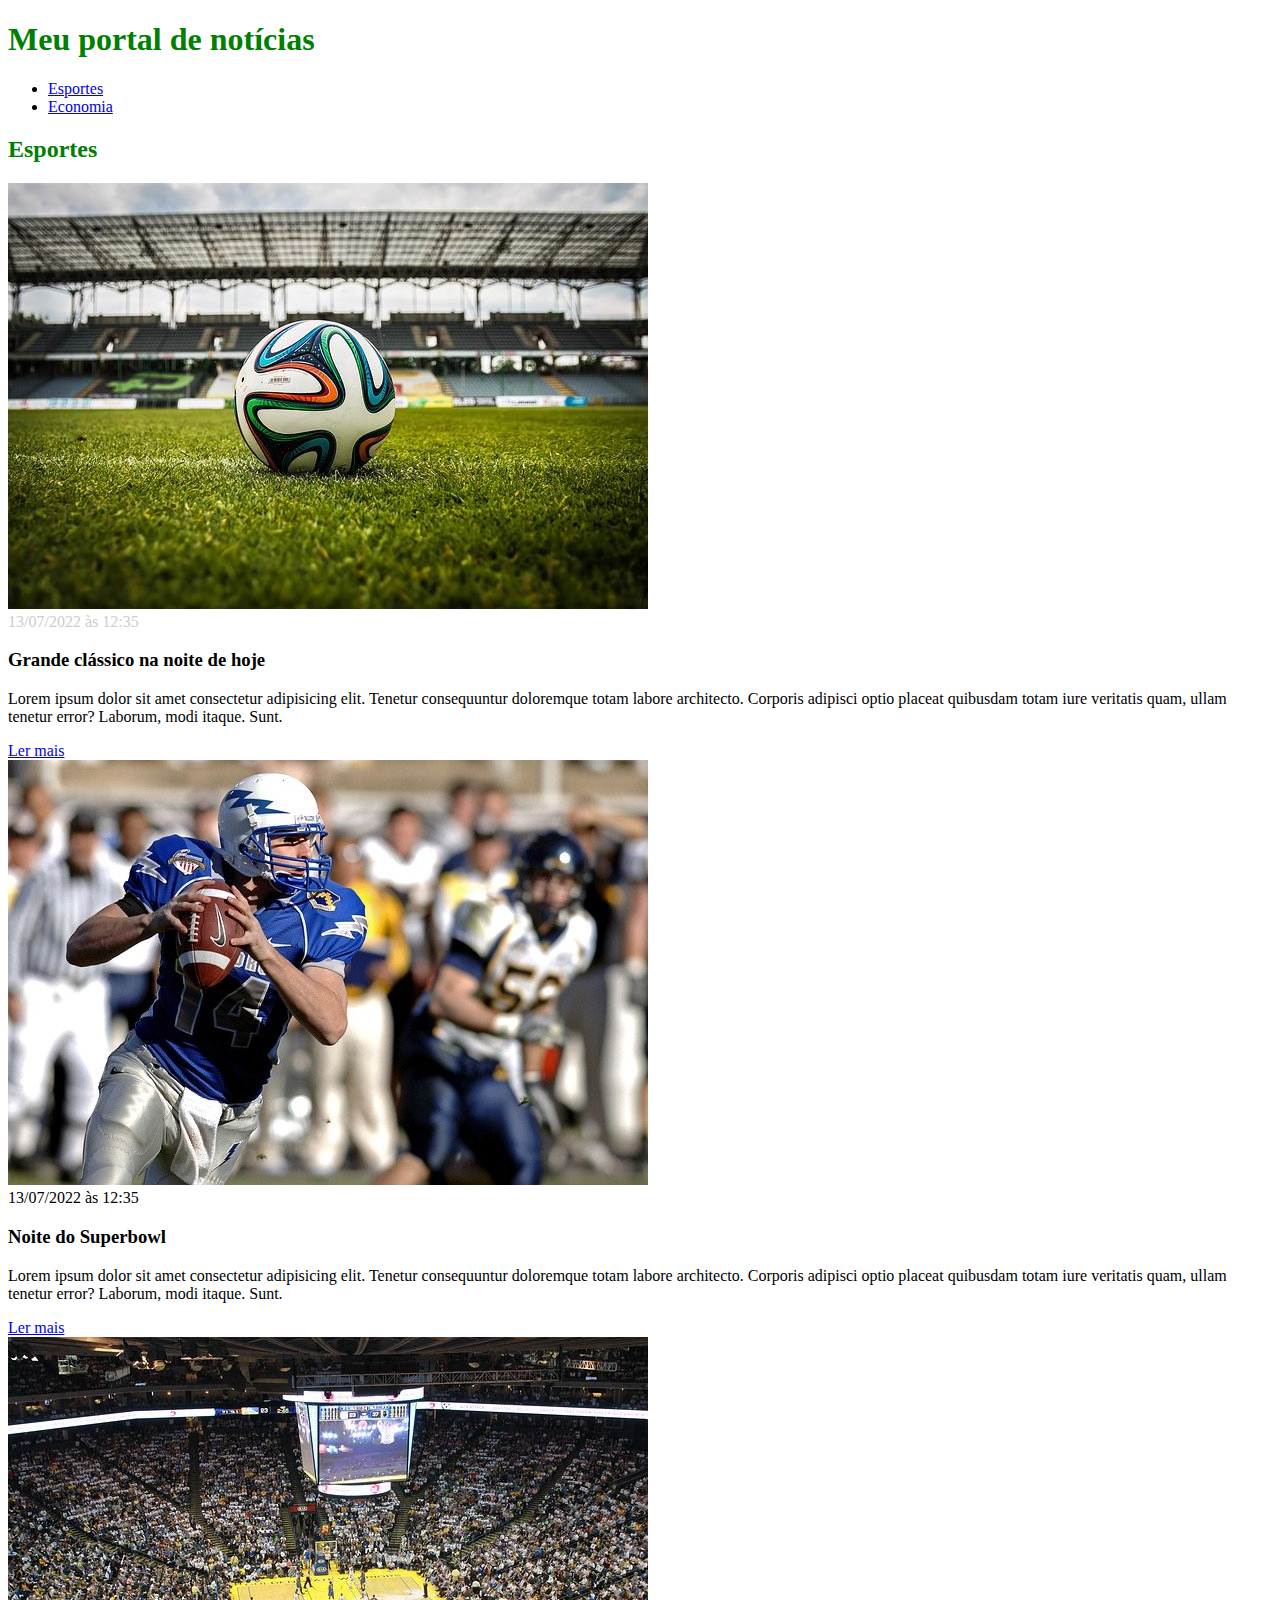
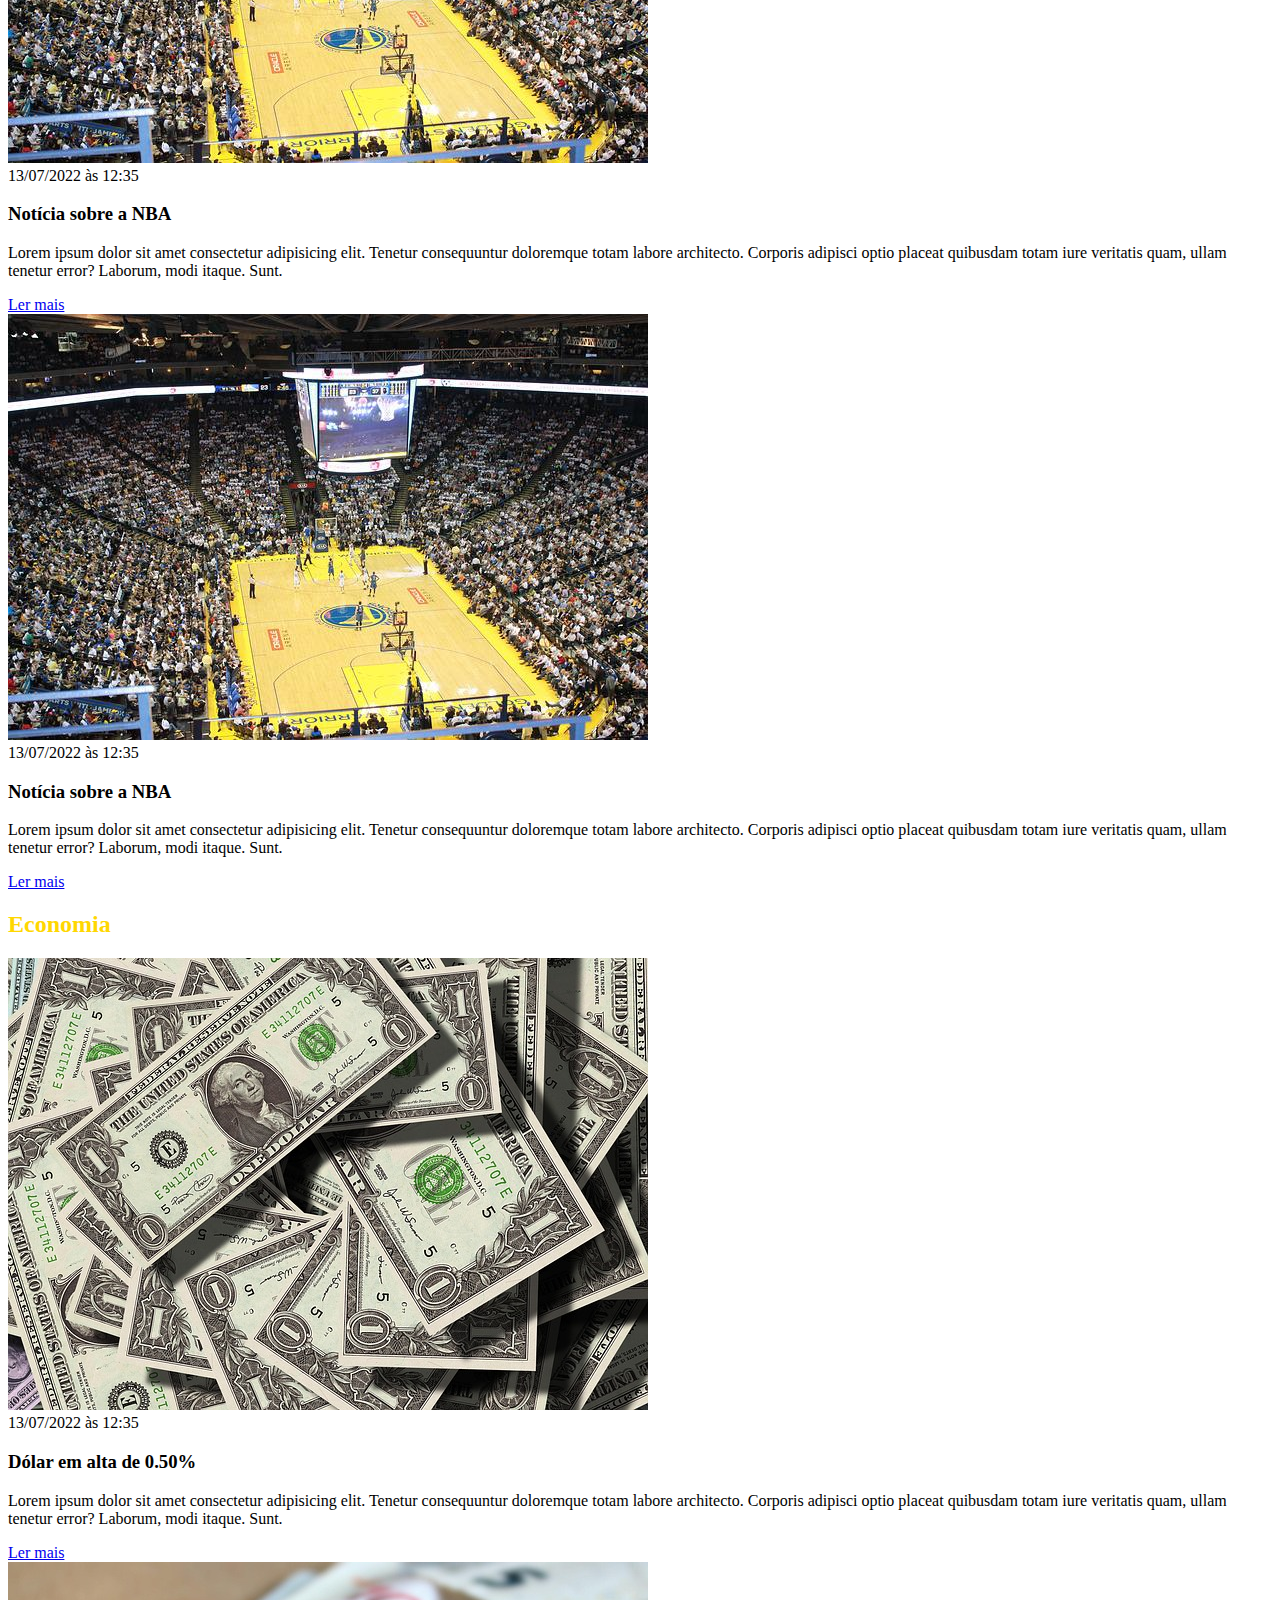
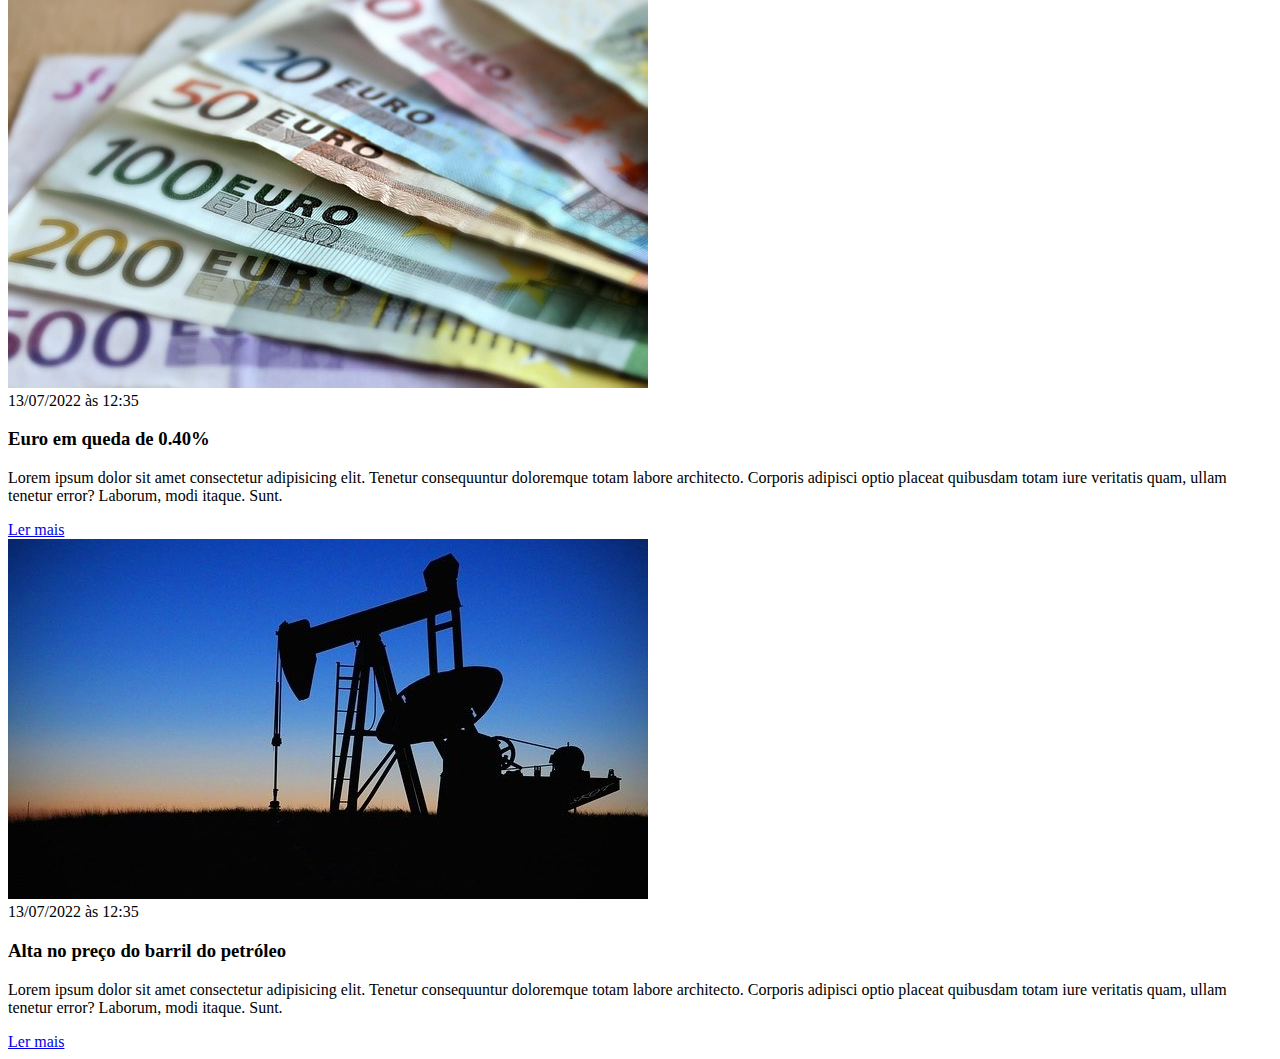
==== CSS/index.html @ 50bb845b "box model" ====
<!DOCTYPE html>
<html lang="pt-BR">
<head>
    <meta charset="UTF-8">
    <meta http-equiv="X-UA-Compatible" content="IE=edge">
    <meta name="viewport" content="width=device-width, initial-scale=1.0">
    <title>Meu portal de notícias</title>
    <link rel="stylesheet" href="./main.css" />
</head>
<body>
    <header>
        <h1>Meu portal de notícias</h1>
        <nav>
            <ul>
                <li>
                    <a href="#sports" title="Ir para a seção de esportes">Esportes</a>
                </li>
                <li>
                    <a href="#economy" title="Ir para a seção de notícias">Economia</a>
                </li>
            </ul>
        </nav>
    </header>
    <section id="sports">
        <h2>Esportes</h2>
        <article>
            <img src="./imagens/futebol.jpg" alt="Bola de futebol no gramado" />
            <header>
                <time class="creation-date">13/07/2022 às 12:35</time>
            </header>
            <h3>Grande clássico na noite de hoje</h3>
            <p>
                Lorem ipsum dolor sit amet consectetur adipisicing elit. Tenetur consequuntur doloremque totam labore architecto. Corporis adipisci optio placeat quibusdam totam iure veritatis quam, ullam tenetur error? Laborum, modi itaque. Sunt.
            </p>
            <a href="#" title="Leia a notícia completa">Ler mais</a>
        </article>
        <article>
            <img src="./imagens/futebol-americano.jpg" alt="Jogador de futebol americano correndo com a bola na mão" />
            <header>
                <time>13/07/2022 às 12:35</time>
            </header>
            <h3>Noite do Superbowl</h3>
            <p>
                Lorem ipsum dolor sit amet consectetur adipisicing elit. Tenetur consequuntur doloremque totam labore architecto. Corporis adipisci optio placeat quibusdam totam iure veritatis quam, ullam tenetur error? Laborum, modi itaque. Sunt.
            </p>
            <a href="#" title="Leia a notícia completa">Ler mais</a>
        </article>
        <article>
            <img src="./imagens/basquete.jpg" title="Vista aérea de uma quadra de basquete" />
            <header>
                <time>13/07/2022 às 12:35</time>
            </header>
            <h3>Notícia sobre a NBA</h3>
            <p>
                Lorem ipsum dolor sit amet consectetur adipisicing elit. Tenetur consequuntur doloremque totam labore architecto. Corporis adipisci optio placeat quibusdam totam iure veritatis quam, ullam tenetur error? Laborum, modi itaque. Sunt.
            </p>
            <a href="#" title="Leia a notícia completa">Ler mais</a>
        </article>
        <article>
            <img src="./imagens/basquete.jpg" title="Vista aérea de uma quadra de basquete" />
            <header>
                <time>13/07/2022 às 12:35</time>
            </header>
            <h3>Notícia sobre a NBA</h3>
            <p>
                Lorem ipsum dolor sit amet consectetur adipisicing elit. Tenetur consequuntur doloremque totam labore architecto. Corporis adipisci optio placeat quibusdam totam iure veritatis quam, ullam tenetur error? Laborum, modi itaque. Sunt.
            </p>
            <a href="#" title="Leia a notícia completa">Ler mais</a>
        </article>
    </section>
    <section id="economy">
        <h2>Economia</h2>
        <article>
            <img src="./imagens/dolares.jpg" alt="Muitos dólares" />
            <header>
                <time>13/07/2022 às 12:35</time>
            </header>
            <h3>Dólar em alta de 0.50%</h3>
            <p>
                Lorem ipsum dolor sit amet consectetur adipisicing elit. Tenetur consequuntur doloremque totam labore architecto. Corporis adipisci optio placeat quibusdam totam iure veritatis quam, ullam tenetur error? Laborum, modi itaque. Sunt.
            </p>
            <a href="#" title="Leia a notícia completa">Ler mais</a>
        </article>
        <article>
            <img src="./imagens/euro.jpg" alt="Várias notas de euro" />
            <header>
                <time>13/07/2022 às 12:35</time>
            </header>
            <h3>Euro em queda de 0.40%</h3>
            <p>
                Lorem ipsum dolor sit amet consectetur adipisicing elit. Tenetur consequuntur doloremque totam labore architecto. Corporis adipisci optio placeat quibusdam totam iure veritatis quam, ullam tenetur error? Laborum, modi itaque. Sunt.
            </p>
            <a href="#" title="Leia a notícia completa">Ler mais</a>
        </article>
        <article>
            <img src="./imagens/petroleo.jpg" alt="Extração de petróleo" />
            <header>
                <time>13/07/2022 às 12:35</time>
            </header>
            <h3>Alta no preço do barril do petróleo</h3>
            <p>
                Lorem ipsum dolor sit amet consectetur adipisicing elit. Tenetur consequuntur doloremque totam labore architecto. Corporis adipisci optio placeat quibusdam totam iure veritatis quam, ullam tenetur error? Laborum, modi itaque. Sunt.
            </p>
            <a href="#" title="Leia a notícia completa">Ler mais</a>
        </article>
    </section>
</body>
</html>
---- CSS/main.css ----
h1 {
    color: green;
}

h2 {
    color: green;
}

#economy h2{
    color: gold;
}

.creation-date {
    color: #ccc;
}
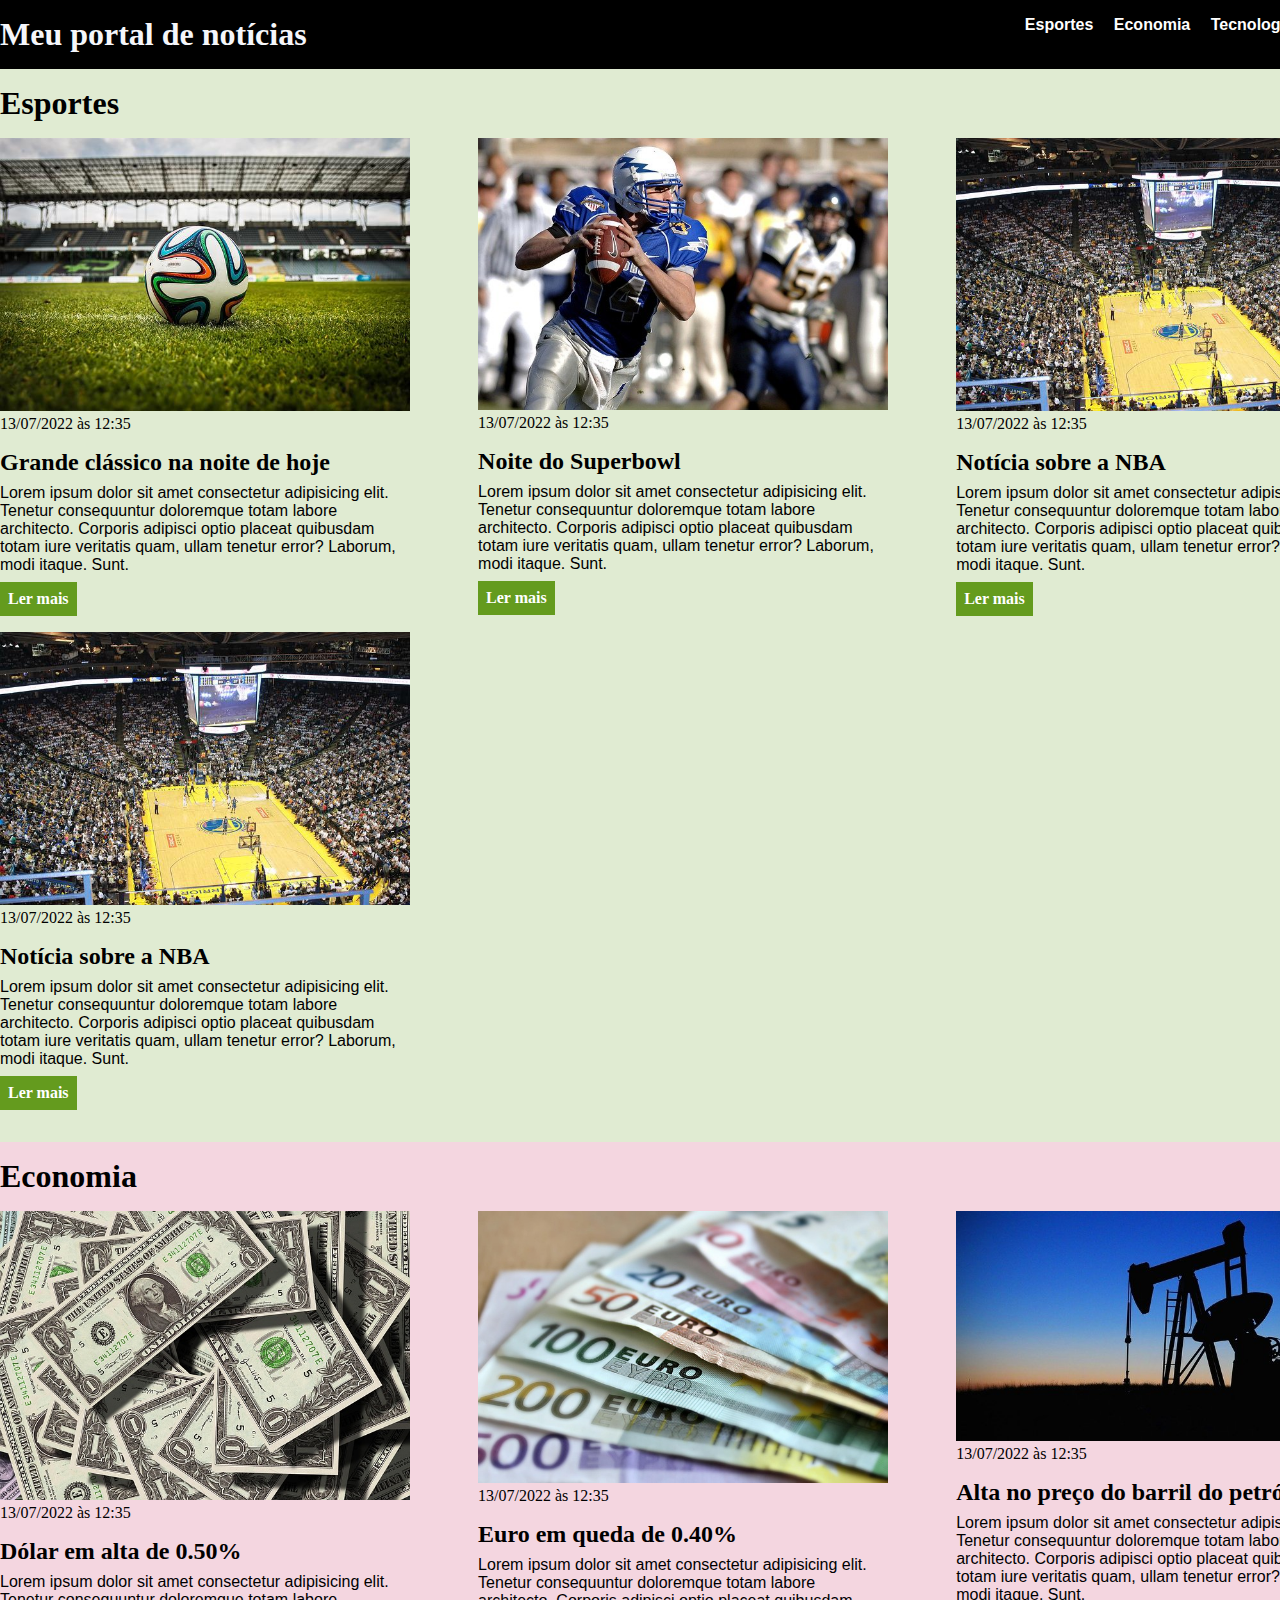
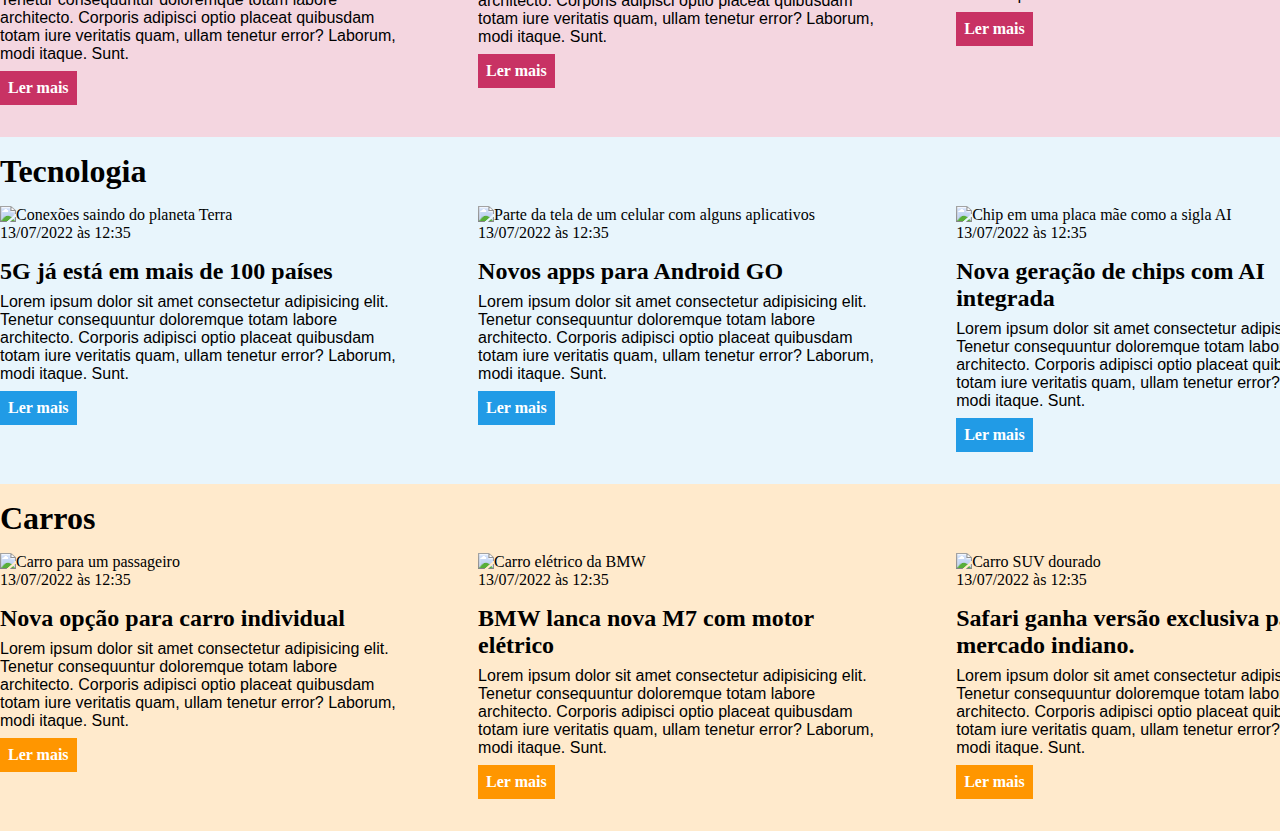
==== commit b804fc32: "Exercicio com 2 novas seções, Tecnologia e Carros" ====
--- a/CSS/index.html
+++ b/CSS/index.html
@@ -9,6 +9,7 @@
 </head>
 <body>
     <header>
+        <div class="container">
         <h1>Meu portal de notícias</h1>
         <nav>
             <ul>
@@ -18,91 +19,195 @@
                 <li>
                     <a href="#economy" title="Ir para a seção de notícias">Economia</a>
                 </li>
+                <li>
+                    <a href="#tech" title="Ir para a seção de tecnologia">Tecnologia</a>
+                </li>
+                <li>
+                    <a href="#cars" title="Ir para a seção de carros">Carros</a>
+                </li>
             </ul>
         </nav>
+       </div>
     </header>
+
+    <!--Sessão de Esportes-->
     <section id="sports">
+        <div class="container">
         <h2>Esportes</h2>
+        <div class="articles">
+            <article>
+                <img src="./imagens/futebol.jpg" alt="Bola de futebol no gramado" />
+                <header>
+                    <time class="creation-date">13/07/2022 às 12:35</time>
+                </header>
+                <h3>Grande clássico na noite de hoje</h3>
+                <p>
+                    Lorem ipsum dolor sit amet consectetur adipisicing elit. Tenetur consequuntur doloremque totam labore architecto. Corporis adipisci optio placeat quibusdam totam iure veritatis quam, ullam tenetur error? Laborum, modi itaque. Sunt.
+                </p>
+                <a href="#" title="Leia a notícia completa">Ler mais</a>
+            </article>
+            <article>
+                <img src="./imagens/futebol-americano.jpg" alt="Jogador de futebol americano correndo com a bola na mão" />
+                <header>
+                    <time>13/07/2022 às 12:35</time>
+                </header>
+                <h3>Noite do Superbowl</h3>
+                <p>
+                    Lorem ipsum dolor sit amet consectetur adipisicing elit. Tenetur consequuntur doloremque totam labore architecto. Corporis adipisci optio placeat quibusdam totam iure veritatis quam, ullam tenetur error? Laborum, modi itaque. Sunt.
+                </p>
+                <a href="#" title="Leia a notícia completa">Ler mais</a>
+            </article>
+            <article>
+                <img src="./imagens/basquete.jpg" title="Vista aérea de uma quadra de basquete" />
+                <header>
+                    <time>13/07/2022 às 12:35</time>
+                </header>
+                <h3>Notícia sobre a NBA</h3>
+                <p>
+                    Lorem ipsum dolor sit amet consectetur adipisicing elit. Tenetur consequuntur doloremque totam labore architecto. Corporis adipisci optio placeat quibusdam totam iure veritatis quam, ullam tenetur error? Laborum, modi itaque. Sunt.
+                </p>
+                <a href="#" title="Leia a notícia completa">Ler mais</a>
+            </article>
+            <article>
+                <img src="./imagens/basquete.jpg" title="Vista aérea de uma quadra de basquete" />
+                <header>
+                    <time>13/07/2022 às 12:35</time>
+                </header>
+                <h3>Notícia sobre a NBA</h3>
+                <p>
+                    Lorem ipsum dolor sit amet consectetur adipisicing elit. Tenetur consequuntur doloremque totam labore architecto. Corporis adipisci optio placeat quibusdam totam iure veritatis quam, ullam tenetur error? Laborum, modi itaque. Sunt.
+                </p>
+                <a href="#" title="Leia a notícia completa">Ler mais</a>
+            </article>
+        </div>
+       </div>
+    </section>
+
+              <!--Sessão de Economia-->
+            </section>
+            <section id="economy">
+            <div class="container">
+                <h2>Economia</h2>
+         <div class="articles"> 
+            <article>
+                <img src="./imagens/dolares.jpg" alt="Muitos dólares" />
+                <header>
+                    <time>13/07/2022 às 12:35</time>
+                </header>
+                <h3>Dólar em alta de 0.50%</h3>
+                <p>
+                    Lorem ipsum dolor sit amet consectetur adipisicing elit. Tenetur consequuntur doloremque totam labore architecto. Corporis adipisci optio placeat quibusdam totam iure veritatis quam, ullam tenetur error? Laborum, modi itaque. Sunt.
+                </p>
+                <a href="#" title="Leia a notícia completa">Ler mais</a>
+            </article>
+            <article>
+                <img src="./imagens/euro.jpg" alt="Várias notas de euro" />
+                <header>
+                    <time>13/07/2022 às 12:35</time>
+                </header>
+                <h3>Euro em queda de 0.40%</h3>
+                <p>
+                    Lorem ipsum dolor sit amet consectetur adipisicing elit. Tenetur consequuntur doloremque totam labore architecto. Corporis adipisci optio placeat quibusdam totam iure veritatis quam, ullam tenetur error? Laborum, modi itaque. Sunt.
+                </p>
+                <a href="#" title="Leia a notícia completa">Ler mais</a>
+            </article>
+            <article>
+                <img src="./imagens/petroleo.jpg" alt="Extração de petróleo" />
+                <header>
+                    <time>13/07/2022 às 12:35</time>
+                </header>
+                <h3>Alta no preço do barril do petróleo</h3>
+                <p>
+                    Lorem ipsum dolor sit amet consectetur adipisicing elit. Tenetur consequuntur doloremque totam labore architecto. Corporis adipisci optio placeat quibusdam totam iure veritatis quam, ullam tenetur error? Laborum, modi itaque. Sunt.
+                </p>
+                <a href="#" title="Leia a notícia completa">Ler mais</a>
+            </article>
+            </div>
+            </div>
+            </section>
+
+<!--Sessão de Tecnologia-->
+       <section id="tech">
+        <div class="container">
+            <h2>Tecnologia</h2>
+     <div class="articles"> 
         <article>
-            <img src="./imagens/futebol.jpg" alt="Bola de futebol no gramado" />
+            <img src="./imagens/redes-5g.png" alt="Conexões saindo do planeta Terra" />
             <header>
-                <time class="creation-date">13/07/2022 às 12:35</time>
+                <time>13/07/2022 às 12:35</time>
             </header>
-            <h3>Grande clássico na noite de hoje</h3>
+            <h3>5G já está em mais de 100 países</h3>
             <p>
                 Lorem ipsum dolor sit amet consectetur adipisicing elit. Tenetur consequuntur doloremque totam labore architecto. Corporis adipisci optio placeat quibusdam totam iure veritatis quam, ullam tenetur error? Laborum, modi itaque. Sunt.
             </p>
             <a href="#" title="Leia a notícia completa">Ler mais</a>
         </article>
         <article>
-            <img src="./imagens/futebol-americano.jpg" alt="Jogador de futebol americano correndo com a bola na mão" />
+            <img src="./imagens/bigtechs.jpg" alt="Parte da tela de um celular com alguns aplicativos" />
             <header>
                 <time>13/07/2022 às 12:35</time>
             </header>
-            <h3>Noite do Superbowl</h3>
+            <h3>Novos apps para Android GO</h3>
             <p>
                 Lorem ipsum dolor sit amet consectetur adipisicing elit. Tenetur consequuntur doloremque totam labore architecto. Corporis adipisci optio placeat quibusdam totam iure veritatis quam, ullam tenetur error? Laborum, modi itaque. Sunt.
             </p>
             <a href="#" title="Leia a notícia completa">Ler mais</a>
         </article>
         <article>
-            <img src="./imagens/basquete.jpg" title="Vista aérea de uma quadra de basquete" />
+            <img src="./imagens/inteligengia-artificial.jpg" alt="Chip em uma placa mãe como a sigla AI" />
             <header>
                 <time>13/07/2022 às 12:35</time>
             </header>
-            <h3>Notícia sobre a NBA</h3>
+            <h3>Nova geração de chips com AI integrada</h3>
             <p>
                 Lorem ipsum dolor sit amet consectetur adipisicing elit. Tenetur consequuntur doloremque totam labore architecto. Corporis adipisci optio placeat quibusdam totam iure veritatis quam, ullam tenetur error? Laborum, modi itaque. Sunt.
             </p>
             <a href="#" title="Leia a notícia completa">Ler mais</a>
         </article>
-        <article>
-            <img src="./imagens/basquete.jpg" title="Vista aérea de uma quadra de basquete" />
-            <header>
-                <time>13/07/2022 às 12:35</time>
-            </header>
-            <h3>Notícia sobre a NBA</h3>
-            <p>
-                Lorem ipsum dolor sit amet consectetur adipisicing elit. Tenetur consequuntur doloremque totam labore architecto. Corporis adipisci optio placeat quibusdam totam iure veritatis quam, ullam tenetur error? Laborum, modi itaque. Sunt.
-            </p>
-            <a href="#" title="Leia a notícia completa">Ler mais</a>
-        </article>
-    </section>
-    <section id="economy">
-        <h2>Economia</h2>
-        <article>
-            <img src="./imagens/dolares.jpg" alt="Muitos dólares" />
-            <header>
-                <time>13/07/2022 às 12:35</time>
-            </header>
-            <h3>Dólar em alta de 0.50%</h3>
-            <p>
-                Lorem ipsum dolor sit amet consectetur adipisicing elit. Tenetur consequuntur doloremque totam labore architecto. Corporis adipisci optio placeat quibusdam totam iure veritatis quam, ullam tenetur error? Laborum, modi itaque. Sunt.
-            </p>
-            <a href="#" title="Leia a notícia completa">Ler mais</a>
-        </article>
-        <article>
-            <img src="./imagens/euro.jpg" alt="Várias notas de euro" />
-            <header>
-                <time>13/07/2022 às 12:35</time>
-            </header>
-            <h3>Euro em queda de 0.40%</h3>
-            <p>
-                Lorem ipsum dolor sit amet consectetur adipisicing elit. Tenetur consequuntur doloremque totam labore architecto. Corporis adipisci optio placeat quibusdam totam iure veritatis quam, ullam tenetur error? Laborum, modi itaque. Sunt.
-            </p>
-            <a href="#" title="Leia a notícia completa">Ler mais</a>
-        </article>
-        <article>
-            <img src="./imagens/petroleo.jpg" alt="Extração de petróleo" />
-            <header>
-                <time>13/07/2022 às 12:35</time>
-            </header>
-            <h3>Alta no preço do barril do petróleo</h3>
-            <p>
-                Lorem ipsum dolor sit amet consectetur adipisicing elit. Tenetur consequuntur doloremque totam labore architecto. Corporis adipisci optio placeat quibusdam totam iure veritatis quam, ullam tenetur error? Laborum, modi itaque. Sunt.
-            </p>
-            <a href="#" title="Leia a notícia completa">Ler mais</a>
-        </article>
+        </div>
+        </div>
+        </section>
+
+<!--Sessão de Carros-->
+    <section id="cars">
+    <div class="container">
+        <h2>Carros</h2>
+ <div class="articles"> 
+    <article>
+        <img src="./imagens/carro-individual.jpg" alt="Carro para um passageiro" />
+        <header>
+            <time>13/07/2022 às 12:35</time>
+        </header>
+        <h3>Nova opção para carro individual</h3>
+        <p>
+            Lorem ipsum dolor sit amet consectetur adipisicing elit. Tenetur consequuntur doloremque totam labore architecto. Corporis adipisci optio placeat quibusdam totam iure veritatis quam, ullam tenetur error? Laborum, modi itaque. Sunt.
+        </p>
+        <a href="#" title="Leia a notícia completa">Ler mais</a>
+    </article>
+    <article>
+        <img src="./imagens/carro-eletrico.jpg" alt="Carro elétrico da BMW" />
+        <header>
+            <time>13/07/2022 às 12:35</time>
+        </header>
+        <h3>BMW lanca nova M7 com motor elétrico</h3>
+        <p>
+            Lorem ipsum dolor sit amet consectetur adipisicing elit. Tenetur consequuntur doloremque totam labore architecto. Corporis adipisci optio placeat quibusdam totam iure veritatis quam, ullam tenetur error? Laborum, modi itaque. Sunt.
+        </p>
+        <a href="#" title="Leia a notícia completa">Ler mais</a>
+    </article>
+    <article>
+        <img src="./imagens/suv-india.jpg" alt="Carro SUV dourado" />
+        <header>
+            <time>13/07/2022 às 12:35</time>
+        </header>
+        <h3>Safari ganha versão exclusiva para o mercado indiano.</h3>
+        <p>
+            Lorem ipsum dolor sit amet consectetur adipisicing elit. Tenetur consequuntur doloremque totam labore architecto. Corporis adipisci optio placeat quibusdam totam iure veritatis quam, ullam tenetur error? Laborum, modi itaque. Sunt.
+        </p>
+        <a href="#" title="Leia a notícia completa">Ler mais</a>
+    </article>
+    </div>
+    </div>
     </section>
 </body>
 </html>--- a/CSS/main.css
+++ b/CSS/main.css
@@ -1,15 +1,126 @@
-h1 {
-    color: green;
+* {
+    box-sizing: border-box;
+    margin: 0;
+    padding: 0;
 }
 
-h2 {
-    color: green;
+body > header {
+    background-color: black;
+    padding: 16px 0;
+    color: #f5f6fa;
 }
 
-#economy h2{
-    color: gold;
+header .container {
+    display: flex;
+    justify-content: space-between;
+    font-family: 'Times New Roman', Times, serif;
 }
 
-.creation-date {
-    color: #ccc;
+header li{
+    display: inline;
+    font-family: Arial, Helvetica, sans-serif;
+    font-weight: bold;
+    margin-left: 16px;
 }
+
+header li a {
+    color: #FFF;
+    text-decoration: none;
+}
+
+header li a:hover {
+    color: aqua;
+}
+
+.container {
+    width: 1366px;
+    margin: 0 auto;
+}
+
+.articles {
+    display: flex;
+    flex-wrap: wrap;
+    justify-content: space-between;
+}
+
+.articles article img {
+    /*height: 180px;*/
+    width: 100%;
+}
+
+.articles article {
+    width: 30%;
+}
+
+section {
+    padding: 16px 0;
+}
+
+section h2,
+.articles article {
+    margin-bottom: 16px;
+}
+
+.articles article h3 {
+    margin-top: 16px;
+    margin-bottom: 8px;
+}
+
+.articles article a {
+    background-color: black;
+    color: #FFF;
+    padding: 8px;
+    margin-top: 8px;
+    display: inline-block;
+    text-decoration: none;   
+    font-weight: bold;
+}
+
+.articles article a:hover {
+    text-decoration: underline;
+}
+
+
+.articles p {
+    font-family: Arial, Helvetica, sans-serif;
+}
+
+.articles article h3 {
+    font-size: 24px;
+}
+
+section h2 {
+    font-size: 32px;
+}
+
+#sports {
+    background-color: rgba(100, 155, 30, 0.2);
+}
+
+#sports .articles article a {
+    background-color: rgba(100, 155, 30);
+}
+
+#economy {
+    background-color: rgba(200,50,100, 0.2);
+}
+
+#economy .articles article a {
+    background-color: rgba(200,50,100);
+}
+
+#tech {
+    background-color: rgba(33, 155, 230, 0.1);
+}
+
+#tech .articles article a {
+    background-color: rgba(33, 155, 230);
+}
+
+#cars {
+    background-color: rgba(255,150,0, 0.2);
+}
+
+#cars .articles article a {
+    background-color: rgba(255,150,0);
+}